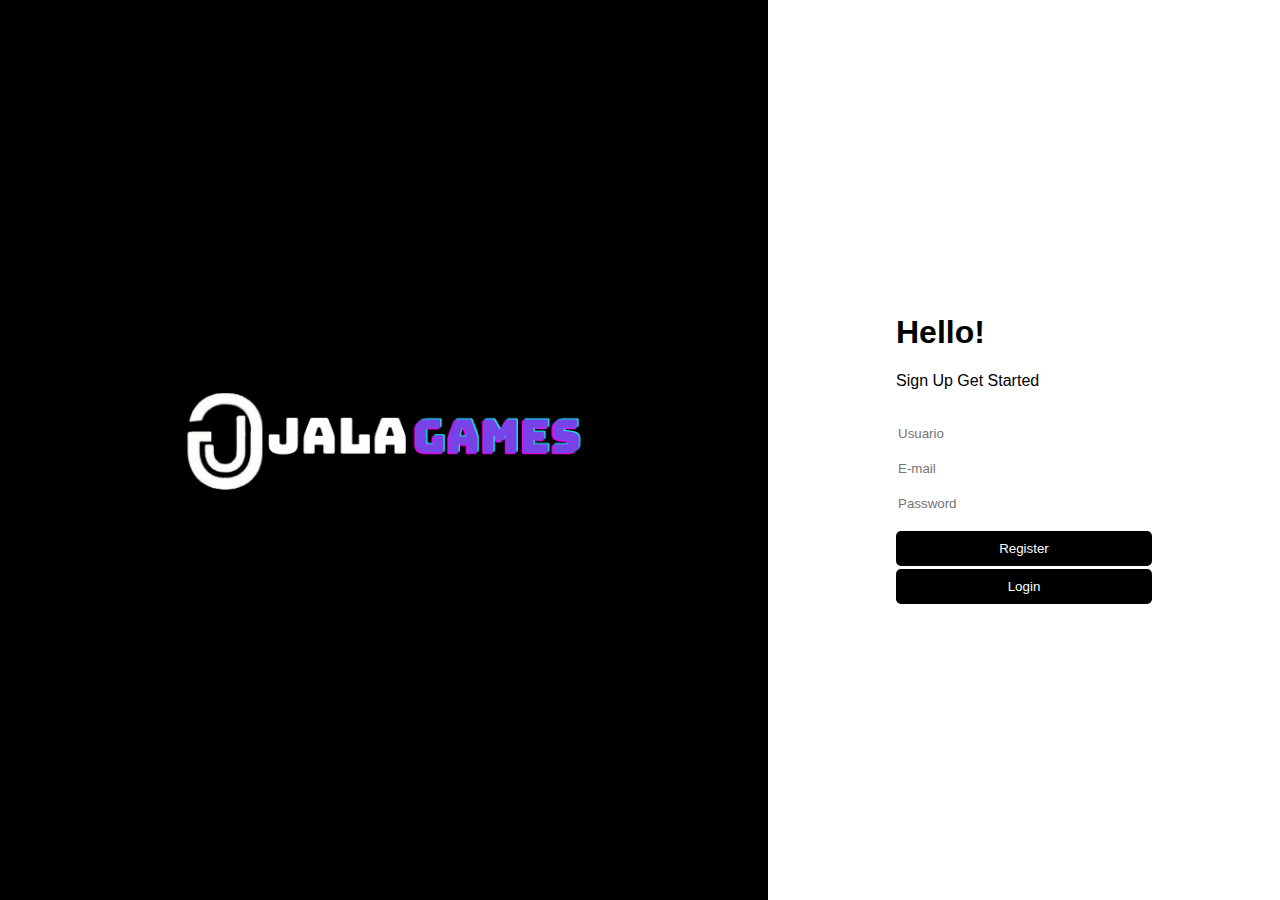
==== JalaGame/index.html @ 170a0dd0 "Add files via upload" ====
<!DOCTYPE html>
<html lang="pt-br">
<head>
    <meta charset="UTF-8">
    <meta http-equiv="X-UA-Compatible" content="IE=edge">
    <meta name="viewport" content="width=device-width, initial-scale=1.0">
    <title>Login</title>
    <link rel="stylesheet" href="style.css">
</head>
<body>
    <main>
        <div id="logo">
            <img src="img/loginlogo.png" alt="Logo JalaGames">
        </div>
        <div id="login">
            <div class="texto-login">
                <h1>Hello!</h1>
                <p>Sign Up Get Started</p>
            </div>
            <div class="input">
                <input class="inputs" type="text" placeholder="Usuario">
                <input class="inputs" type="text" placeholder="E-mail">
                <input class="inputs" type="password" placeholder="Password">
            </div>
            <button><a href="Jogo.html">Register</a></button>
            <button><a href="Jogo.html">Login</a></button>
        </div>
    </main>
</body>
</html>
---- JalaGame/style.css ----
@charset "UTF-8";
body {
    margin: 0;
    border: 0;
    padding: 0;
}
main{
    height: 100vh;
    font-family: Arial, Helvetica, sans-serif;
    display:flex;
}

#logo {
    width: 60vw;
    height: 100vh;

    font-size: 40px;
    background-color: black;

    display: flex;
    justify-content: center;
    align-items: center;
}

#logo > img {
    height: 20vw;

    display: flex;
    
    color: white;
}

#login {
    width: 20%;
    display: flex;
    justify-content: center;
    align-items: stretch;
    flex-direction: column;
    align-content: stretch;
    margin: 10%;
}

.input {
    display: flex;
    flex-direction: column;
    padding-top: 10px;
    padding-bottom: 10px;
}
.inputs{
    padding-top: 10px;
    padding-bottom: 10px;
    border: 3px;
}
a {
    color: white;
    text-decoration: none;
}
button {
    
    background-color: black;

    margin-bottom: 3px;

    padding-top: 10px;
    padding-bottom: 10px;

    border-radius: 5px;
    border: 0;
}
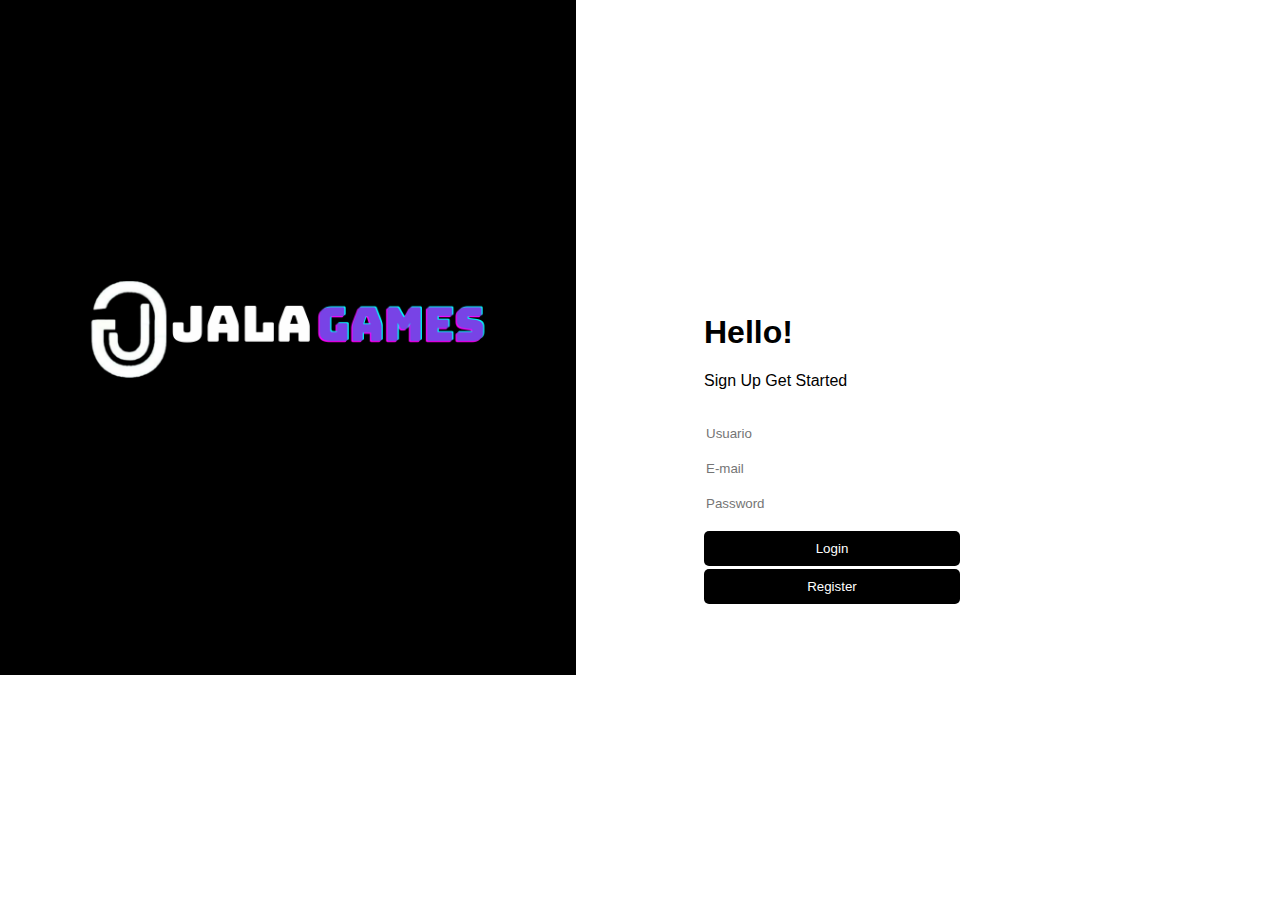
==== commit 2a5a2343: "Add files via upload" ====
--- a/JalaGame/index.html
+++ b/JalaGame/index.html
@@ -22,8 +22,8 @@
                 <input class="inputs" type="text" placeholder="E-mail">
                 <input class="inputs" type="password" placeholder="Password">
             </div>
+            <button type=""><a href="Jogo.html">Login</a></button>
             <button><a href="Jogo.html">Register</a></button>
-            <button><a href="Jogo.html">Login</a></button>
         </div>
     </main>
 </body>
--- a/JalaGame/style.css
+++ b/JalaGame/style.css
@@ -1,4 +1,5 @@
 @charset "UTF-8";
+
 body {
     margin: 0;
     border: 0;
@@ -11,16 +12,15 @@
 }
 
 #logo {
-    width: 60vw;
-    height: 100vh;
-
+    width: 45vw;
+    height: 75vh;
     font-size: 40px;
     background-color: black;
-
     display: flex;
     justify-content: center;
     align-items: center;
 }
+
 
 #logo > img {
     height: 20vw;
@@ -29,6 +29,7 @@
     
     color: white;
 }
+
 
 #login {
     width: 20%;
